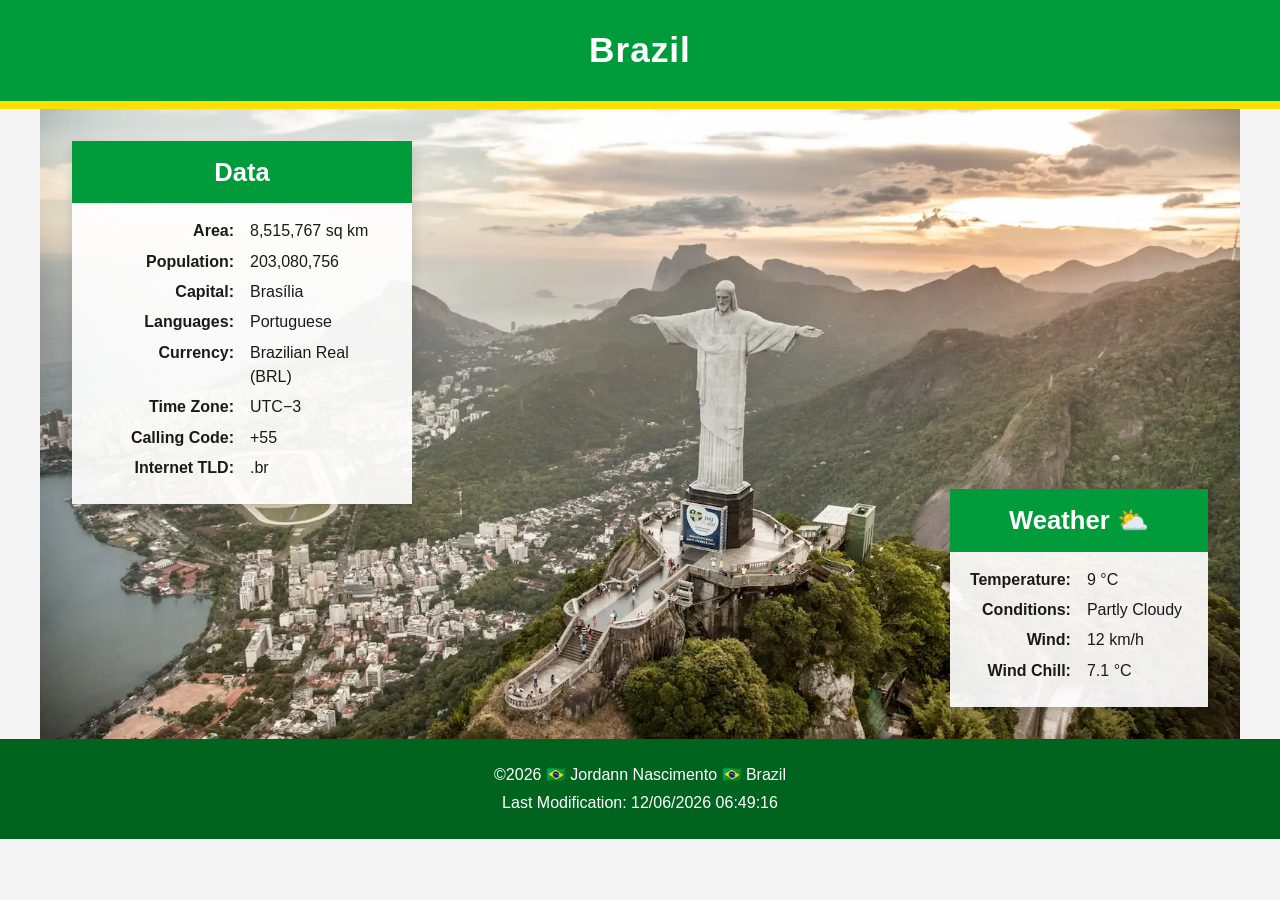
==== place.html @ 4ffdc434 "place" ====
<!DOCTYPE html>
<html lang="en">
<head>
  <meta charset="UTF-8">
  <meta name="viewport" content="width=device-width, initial-scale=1.0">
  <meta name="description" content="Country facts and current weather for Brazil.">
  <meta name="author" content="Jordann Nascimento">
  <title>Brazil | Country Page</title>
  <link rel="stylesheet" href="styles/place.css">
  <script src="scripts/place.js" defer></script>
</head>
<body>
  <header>
    <h1>Brazil</h1>
  </header>

  <main>
    <!-- Hero image: swaps between two WebP files based on screen width (srcset) -->
    <picture class="hero">
      <source media="(min-width: 700px)" srcset="images/brazil-large.webp">
      <img src="images/brazil-small.webp"
           alt="Christ the Redeemer overlooking Rio de Janeiro, Brazil"
           width="800" height="1000">
    </picture>

    <section class="data card">
      <h2>Data</h2>
      <dl>
        <dt>Area:</dt><dd>8,515,767 sq km</dd>
        <dt>Population:</dt><dd>203,080,756</dd>
        <dt>Capital:</dt><dd>Brasília</dd>
        <dt>Languages:</dt><dd>Portuguese</dd>
        <dt>Currency:</dt><dd>Brazilian Real (BRL)</dd>
        <dt>Time Zone:</dt><dd>UTC&minus;3</dd>
        <dt>Calling Code:</dt><dd>+55</dd>
        <dt>Internet TLD:</dt><dd>.br</dd>
      </dl>
    </section>

    <section class="weather card">
      <h2>Weather</h2>

      <!-- SVG weather icon: visible in mobile view, hidden in the wider view -->
      <svg class="weather-icon" viewBox="0 0 64 64" role="img"
           aria-label="Partly cloudy" xmlns="http://www.w3.org/2000/svg">
        <circle cx="22" cy="20" r="9" fill="#FFDF00"/>
        <g stroke="#FFDF00" stroke-width="2.5" stroke-linecap="round">
          <line x1="22" y1="5" x2="22" y2="1"/>
          <line x1="7" y1="20" x2="3" y2="20"/>
          <line x1="11" y1="9" x2="8" y2="6"/>
          <line x1="33" y1="9" x2="36" y2="6"/>
          <line x1="11" y1="31" x2="8" y2="34"/>
        </g>
        <g fill="#E6E6E6">
          <circle cx="26" cy="42" r="9"/>
          <circle cx="38" cy="39" r="11"/>
          <circle cx="49" cy="45" r="8"/>
          <rect x="24" y="44" width="28" height="12" rx="6"/>
        </g>
      </svg>

      <dl>
        <dt>Temperature:</dt><dd>9 &deg;C</dd>
        <dt>Conditions:</dt><dd>Partly Cloudy</dd>
        <dt>Wind:</dt><dd>12 km/h</dd>
        <dt>Wind Chill:</dt><dd id="windchill">N/A</dd>
      </dl>
    </section>
  </main>

  <footer>
    <p>&copy;<span id="year"></span> 🇧🇷 Jordann Nascimento 🇧🇷 Brazil</p>
    <p id="lastModified"></p>
  </footer>
</body>
</html>
---- styles/place.css ----
/* ---------- Global variables (Brazil flag palette) ---------- */
:root {
  --green: #009C3B;
  --green-dark: #00641F;
  --yellow: #FFDF00;
  --blue: #002776;
  --white: #FFFFFF;
  --ink: #1A1A1A;
  --page-bg: #F4F4F4;
  --shadow: 0 4px 12px rgba(0, 0, 0, 0.15);
}

* {
  box-sizing: border-box;
}

body {
  margin: 0;
  font-family: "Segoe UI", Tahoma, Geneva, Verdana, sans-serif;
  color: var(--ink);
  background-color: var(--page-bg);
  line-height: 1.5;
}

/* ---------- Header ---------- */
header {
  background-color: var(--green);
  border-bottom: 8px solid var(--yellow);
  text-align: center;
  padding: 1.5rem 1rem;
}

header h1 {
  margin: 0;
  color: var(--white);
  font-size: 2.2rem;
  letter-spacing: 1px;
}

/* ---------- Hero image ---------- */
.hero {
  display: block;
}

.hero img {
  display: block;
  width: 100%;
  height: auto;
}

/* ---------- Cards (Data / Weather) ---------- */
.card {
  background-color: var(--white);
  box-shadow: var(--shadow);
  margin: 1.5rem 1rem;
  padding: 0 1.25rem 1.5rem;
}

.card h2 {
  background-color: var(--green);
  color: var(--white);
  text-align: center;
  margin: 0 -1.25rem 1rem;
  padding: 0.75rem;
  font-size: 1.6rem;
}

/* ---------- Label / value lists ---------- */
dl {
  display: grid;
  grid-template-columns: 1fr 1fr;
  gap: 0.4rem 1rem;
  margin: 0 auto;
  max-width: 420px;
}

dt {
  text-align: right;
  font-weight: 700;
}

dd {
  margin: 0;
  text-align: left;
}

/* ---------- Weather icon (mobile) ---------- */
.weather {
  text-align: center;
}

.weather-icon {
  display: block;
  width: 90px;
  height: 90px;
  margin: 0.5rem auto 1rem;
}

/* ---------- Footer ---------- */
footer {
  background-color: var(--green-dark);
  color: var(--white);
  text-align: center;
  padding: 1.25rem 1rem;
}

footer p {
  margin: 0.25rem 0;
}

/* ---------- Wider view ---------- */
@media (min-width: 700px) {
  main {
    display: grid;
    grid-template-columns: 1fr 1fr;
    max-width: 1200px;
    margin-inline: auto;
  }

  .hero {
    grid-column: 1 / -1;
    grid-row: 1;
  }

  .hero img {
    max-height: 70vh;
    object-fit: cover;
  }

  /* Data card overlays the top-left of the hero */
  .data {
    grid-column: 1;
    grid-row: 1;
    align-self: start;
    justify-self: start;
    z-index: 2;
    margin: 2rem;
    max-width: 340px;
    background-color: rgba(255, 255, 255, 0.92);
  }

  /* Weather card overlays the bottom-right of the hero */
  .weather {
    grid-column: 2;
    grid-row: 1;
    align-self: end;
    justify-self: end;
    z-index: 2;
    margin: 2rem;
    max-width: 320px;
    background-color: rgba(255, 255, 255, 0.92);
  }

  dl {
    max-width: none;
  }

  /* Hide the SVG icon and use an emoji pseudo-element after the heading */
  .weather-icon {
    display: none;
  }

  .weather h2::after {
    content: " ⛅";
  }
}
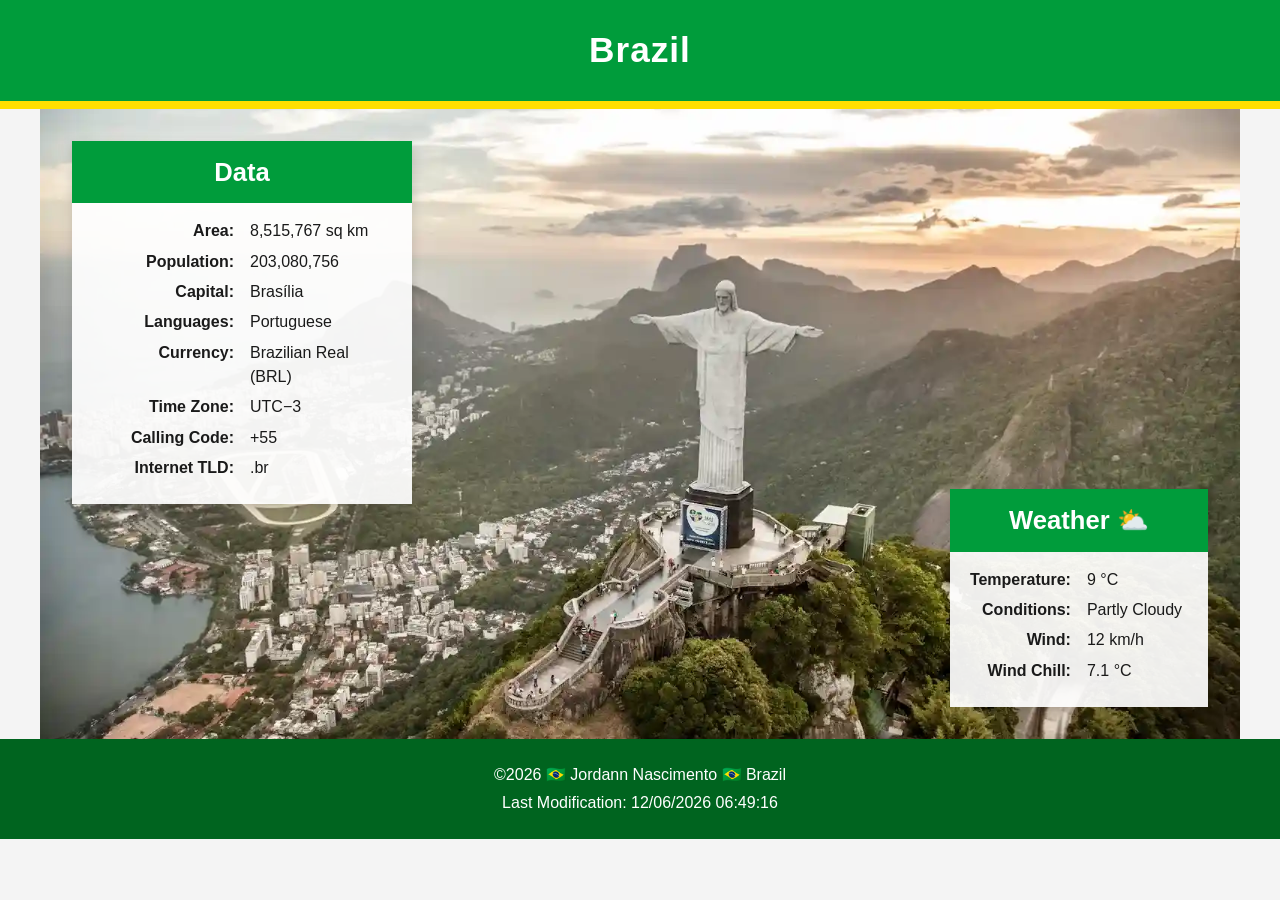
==== commit 8354d074: "place update" ====
--- a/place.html
+++ b/place.html
@@ -3,7 +3,7 @@
 <head>
   <meta charset="UTF-8">
   <meta name="viewport" content="width=device-width, initial-scale=1.0">
-  <meta name="description" content="Country facts and current weather for Brazil.">
+  <meta name="description" content="Explore key facts about Brazil — area, population, capital, currency, and time zone — along with the current weather conditions and wind chill.">
   <meta name="author" content="Jordann Nascimento">
   <title>Brazil | Country Page</title>
   <link rel="stylesheet" href="styles/place.css">
